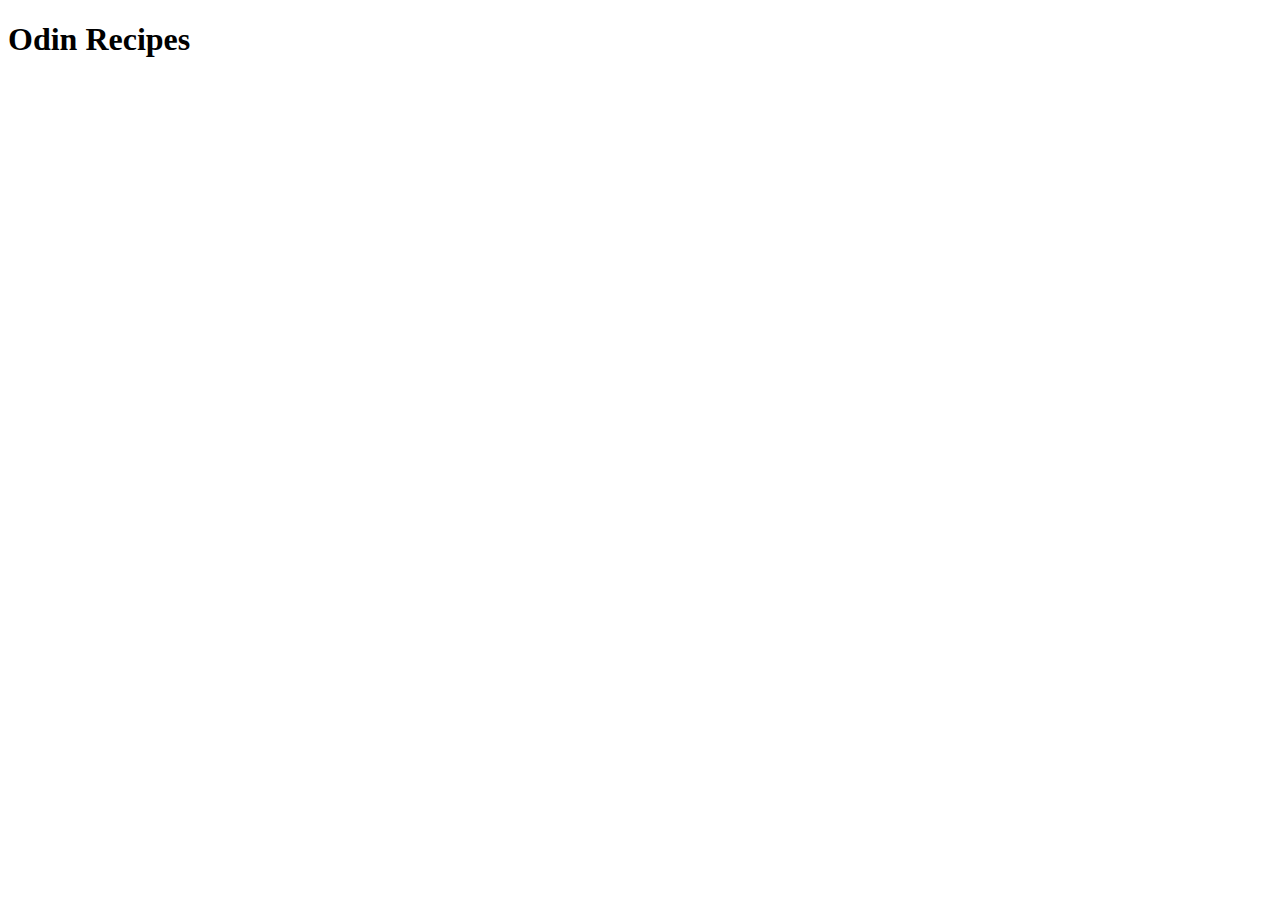
==== index.html @ 2884979d "Edit README.md and index.html" ====
<!DOCTYPE html>
<html lang="en">
<head>
    <meta charset="UTF-8">
    <meta name="viewport" content="width=device-width, initial-scale=1.0">
    <title>Document</title>
</head>
<body>
    <h1>Odin Recipes</h1>
</body>
</html>
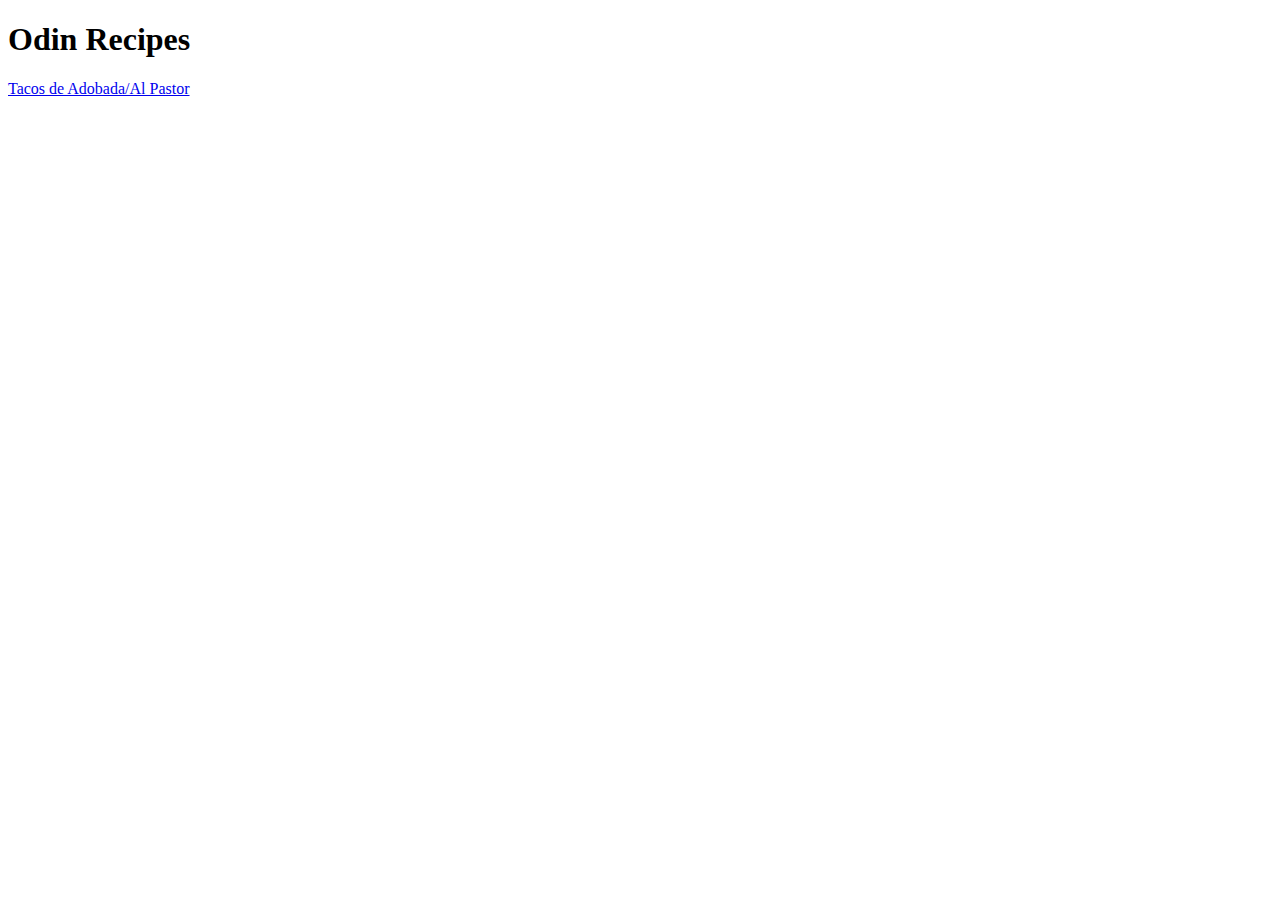
==== commit c5167a7b: "Add link to index.html" ====
--- a/index.html
+++ b/index.html
@@ -7,5 +7,6 @@
 </head>
 <body>
     <h1>Odin Recipes</h1>
+    <a href="recipes/adobada.html">Tacos de Adobada/Al Pastor</a>
 </body>
 </html>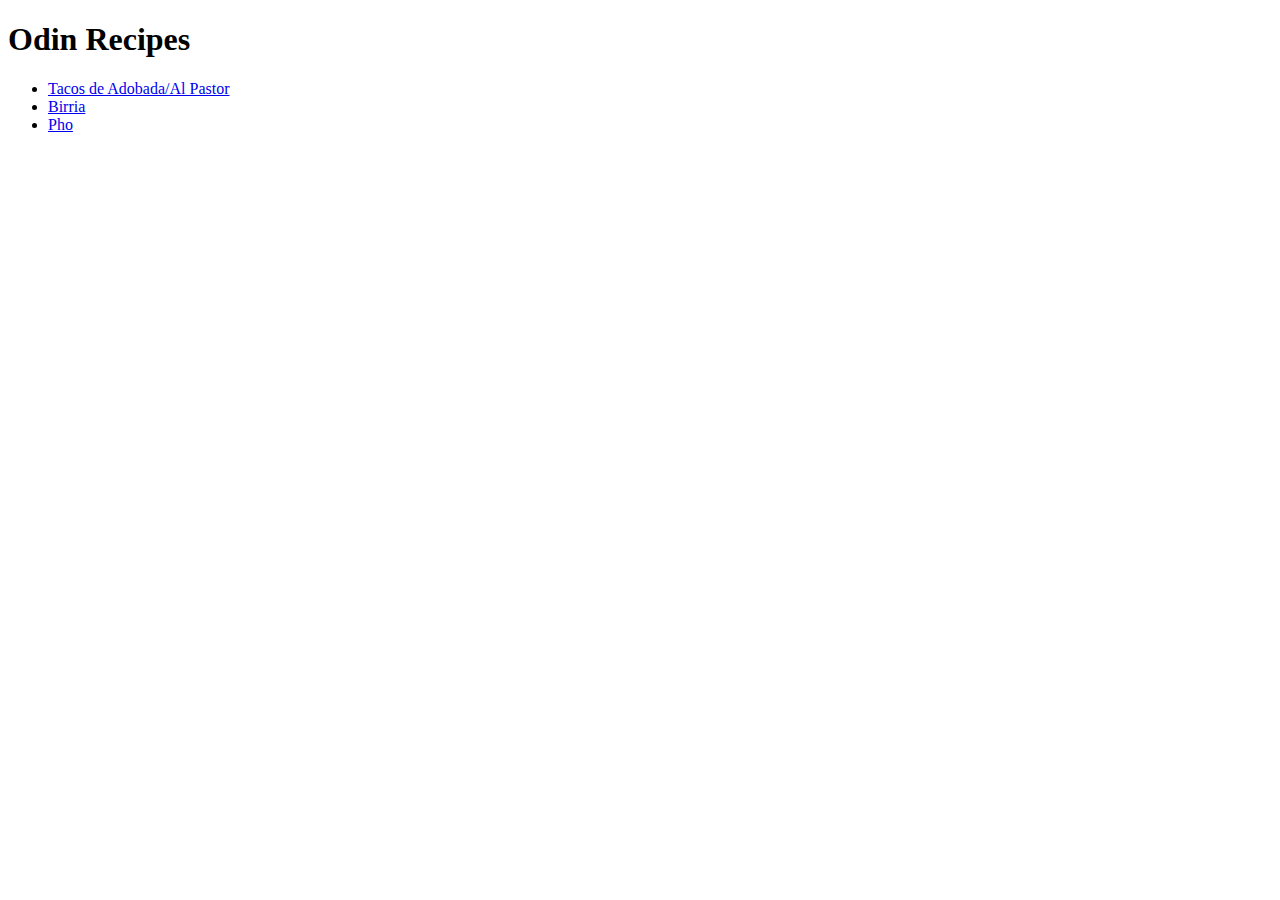
==== commit 15ac156d: "Edit index.html to add links" ====
--- a/index.html
+++ b/index.html
@@ -3,10 +3,20 @@
 <head>
     <meta charset="UTF-8">
     <meta name="viewport" content="width=device-width, initial-scale=1.0">
-    <title>Document</title>
+    <title>Odin Recipes</title>
 </head>
 <body>
     <h1>Odin Recipes</h1>
-    <a href="recipes/adobada.html">Tacos de Adobada/Al Pastor</a>
+    <ul>
+        <li>
+            <a href="recipes/adobada.html">Tacos de Adobada/Al Pastor</a>
+        </li>
+        <li>
+            <a href="recipes/birria.html">Birria</a>
+        </li>
+        <li>
+            <a href="recipes/pho.html">Pho</a>
+        </li>
+    </ul>
 </body>
 </html>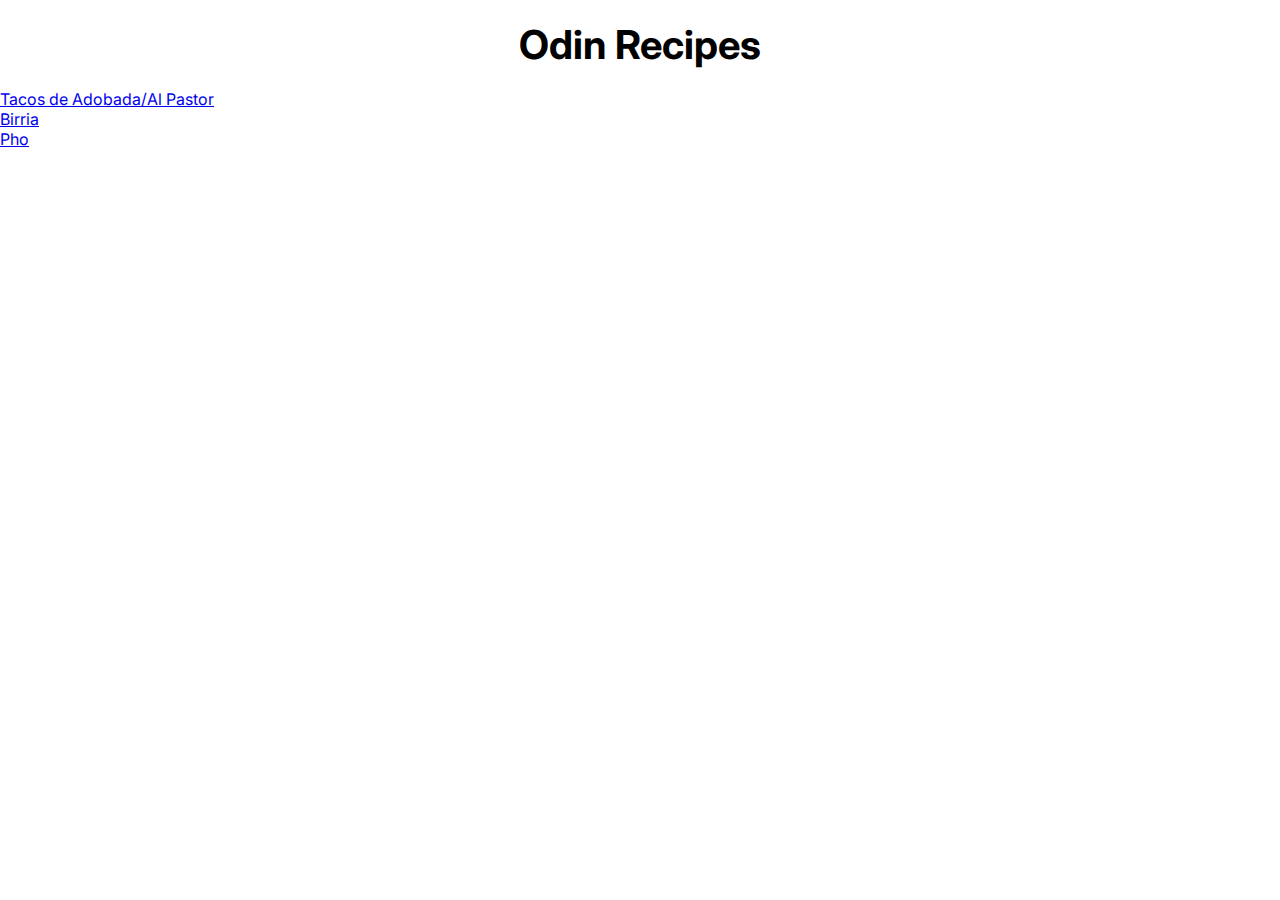
==== commit 815275dc: "Edit index.html for styling" ====
--- a/index.html
+++ b/index.html
@@ -3,10 +3,11 @@
 <head>
     <meta charset="UTF-8">
     <meta name="viewport" content="width=device-width, initial-scale=1.0">
+    <link rel="stylesheet" href="styles.css">
     <title>Odin Recipes</title>
 </head>
 <body>
-    <h1>Odin Recipes</h1>
+    <h1 class="main-header">Odin Recipes</h1>
     <ul>
         <li>
             <a href="recipes/adobada.html">Tacos de Adobada/Al Pastor</a>
--- a/styles.css
+++ b/styles.css
@@ -0,0 +1,60 @@
+/* Universal */
+
+@import url('https://fonts.googleapis.com/css2?family=Inter:wght@300;400;500;700;800&display=swap');
+
+* {
+    padding: 0;
+    margin: 0;
+    box-sizing: border-box;
+    font-family: 'Inter', sans-serif;
+}
+
+.main-header, .sec-header {
+    text-align: center;
+    margin: 20px 0;
+}
+
+.main-header {
+    font-size: 40px;
+}
+
+.food {
+    display: block;
+    margin-left: auto;
+    margin-right: auto;
+}
+
+.para, .list {
+    margin: 0 10%;
+}
+
+.para {
+    padding: 10px 0;
+    line-height: 30px;
+}
+
+.list-item, .mini-list-item {
+    margin: 10px 0;
+}
+
+.mini-list-item {
+    margin-left: 40px;
+}
+
+/* Adobada */
+
+.adobada {
+    color: red;
+}
+
+/* Birria */
+
+.birria {
+    color: #5C1916;
+}
+
+/* Pho */
+
+.pho {
+    color: #9B6F3B;
+}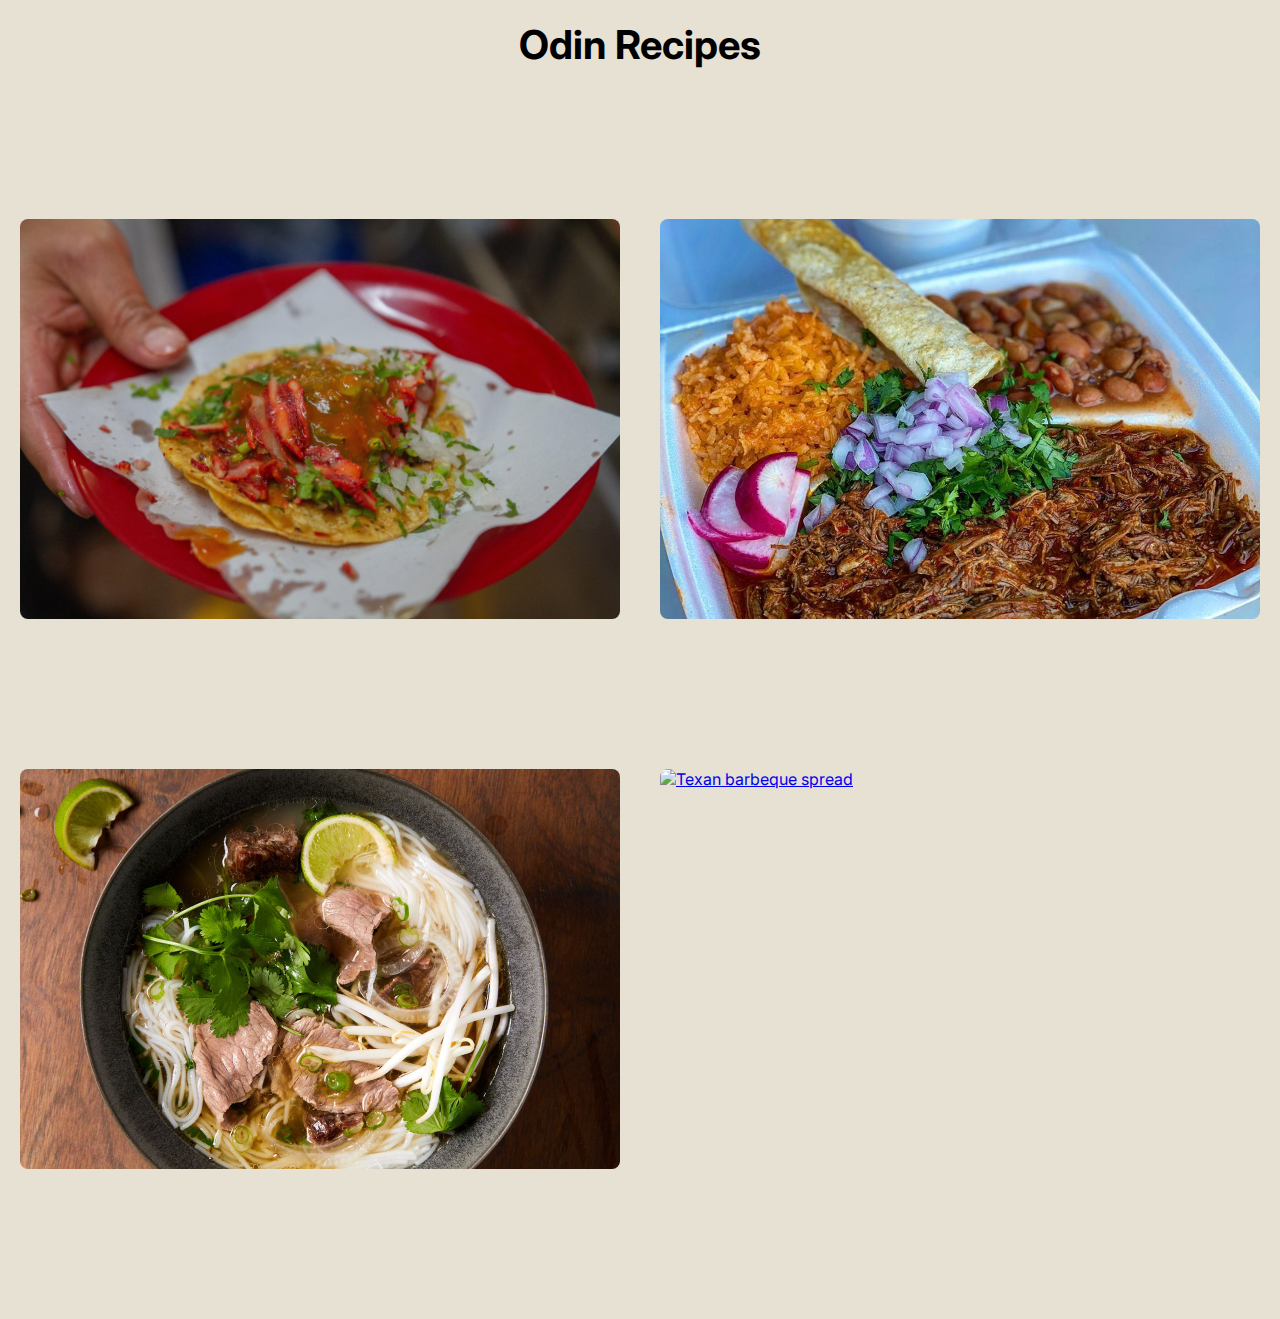
==== commit 661651e2: "Edit index.html to add links and styling" ====
--- a/index.html
+++ b/index.html
@@ -6,18 +6,56 @@
     <link rel="stylesheet" href="styles.css">
     <title>Odin Recipes</title>
 </head>
-<body>
+<body id="index">
     <h1 class="main-header">Odin Recipes</h1>
-    <ul>
-        <li>
-            <a href="recipes/adobada.html">Tacos de Adobada/Al Pastor</a>
-        </li>
-        <li>
-            <a href="recipes/birria.html">Birria</a>
-        </li>
-        <li>
-            <a href="recipes/pho.html">Pho</a>
-        </li>
-    </ul>
+
+    <div class="recipes-box">
+        <a href="recipes/adobada.html">
+            <div class="recipe-link">
+                <div class="img">
+                    <img src="images/taco-de-adobada.jpg" class="recipe-img" alt="Taco de adobada on a plate">
+                    <div class="img-overlay">
+                        <div class="img-title">Tacos de Adobada</div>
+                        <div class="img-text">Meet the best dish in the world, voted by TasteAtlas in 2019</div>
+                    </div>
+                </div>
+            </div>
+        </a>
+        <a href="recipes/birria.html">
+            <div class="recipe-link">
+                <div class="img">
+                    <img src="images/birria.jpg" class="recipe-img" alt="Tacos de birria lined up on a plate">
+                    <div class="img-overlay">
+                        <div class="img-title">Birria</div>
+                        <div class="img-text">From undesirable to undeniable - How Jalisco's dish achieved stardom</div>
+                    </div>
+                </div>
+            </div>
+        </a>
+    </div>
+    <div class="recipes-box">
+        <a href="/recipes/pho.html">
+            <div class="recipe-link">
+                <div class="img">
+                    <img src="images/pho.jpg" class="recipe-img" alt="Bowl of pho">
+                    <div class="img-overlay">
+                        <div class="img-title">Pho</div>
+                        <div class="img-text">Savor the Symphony of Flavors: Dive into the World of Pho Perfection</div>
+                    </div>
+                </div>
+            </div>
+        </a>
+        <a href="/recipes/bbq.html">
+            <div class="recipe-link">
+                <div class="img">
+                    <img src="images/texan-bbq.jpg" class="recipe-img" alt="Texan barbeque spread">
+                    <div class="img-overlay">
+                        <div class="img-title">Texan style BBQ</div>
+                        <div class="img-text">Indulge in the Smoky Bliss</div>
+                    </div>
+                </div>
+            </div>
+        </a>
+    </div>
 </body>
 </html>--- a/styles.css
+++ b/styles.css
@@ -41,6 +41,62 @@
     margin-left: 40px;
 }
 
+/* Index */
+
+#index {
+    background-color: #E7E1D4;
+}
+
+.recipes-box {
+    display: flex;
+    align-items: center;
+    justify-content: space-around;
+    margin: 150px 0;
+}
+
+.recipe-img {
+    display: block;
+    object-fit: cover;
+    width: 600px;
+    height: 400px;
+    border-radius: 8px;
+}
+
+.img {
+    display: block;
+    position: relative;
+}
+
+.img-overlay {
+    position: absolute;
+    top: 0;
+    left: 0;
+    width: 100%;
+    height: 100%;
+    background-color: rgba(0, 0, 0, 0.6);
+    color: white;
+    display: flex;
+    flex-direction: column;
+    align-items: center;
+    justify-content: center;
+    opacity: 0;
+    transition: opacity 0.25s;
+    border-radius: 8px;
+}
+
+.img-overlay > * {
+    transform: translateY(20px);
+    transition: transform 0.25s;
+}
+
+.img-overlay:hover {
+    opacity: 1;
+}
+
+.img-overlay:hover > * {
+    transform: translateY(0);
+}
+
 /* Adobada */
 
 .adobada {
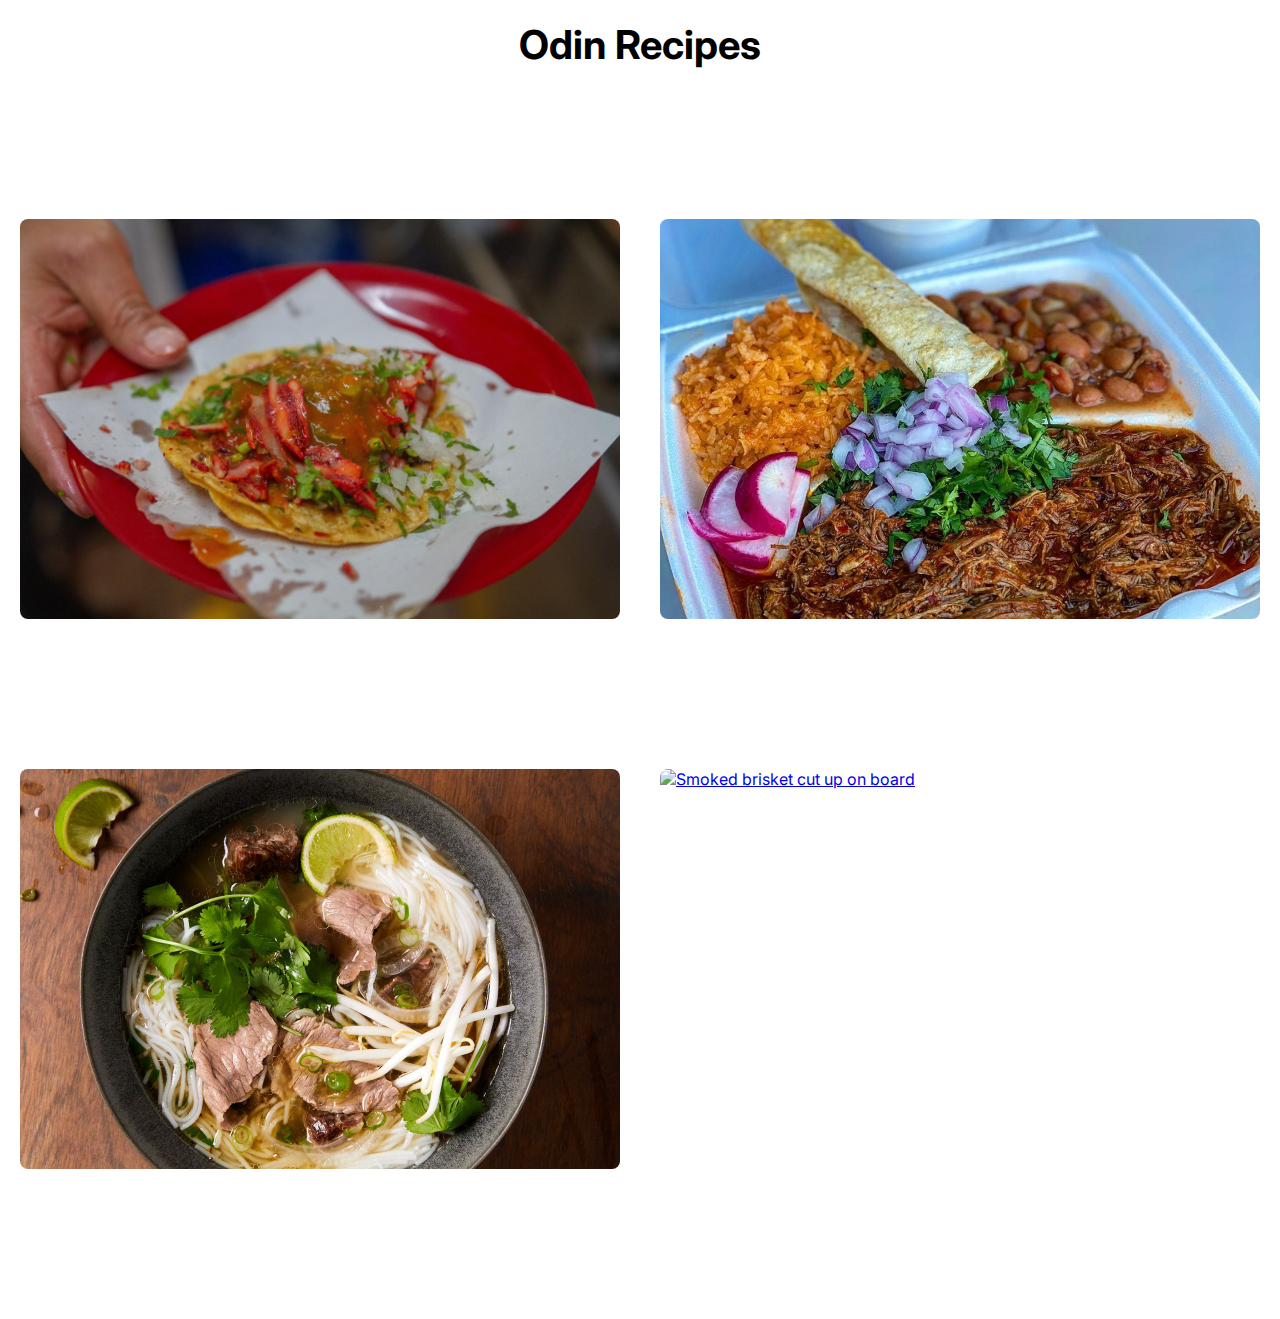
==== commit d318b3d2: "Add style to index.html" ====
--- a/index.html
+++ b/index.html
@@ -6,7 +6,7 @@
     <link rel="stylesheet" href="styles.css">
     <title>Odin Recipes</title>
 </head>
-<body id="index">
+<body id="background">
     <h1 class="main-header">Odin Recipes</h1>
 
     <div class="recipes-box">
@@ -45,12 +45,12 @@
                 </div>
             </div>
         </a>
-        <a href="/recipes/bbq.html">
+        <a href="/recipes/brisket.html">
             <div class="recipe-link">
                 <div class="img">
-                    <img src="images/texan-bbq.jpg" class="recipe-img" alt="Texan barbeque spread">
+                    <img src="images/brisket.jpg" class="recipe-img" alt="Smoked brisket cut up on board">
                     <div class="img-overlay">
-                        <div class="img-title">Texan style BBQ</div>
+                        <div class="img-title">Brisket</div>
                         <div class="img-text">Indulge in the Smoky Bliss</div>
                     </div>
                 </div>
